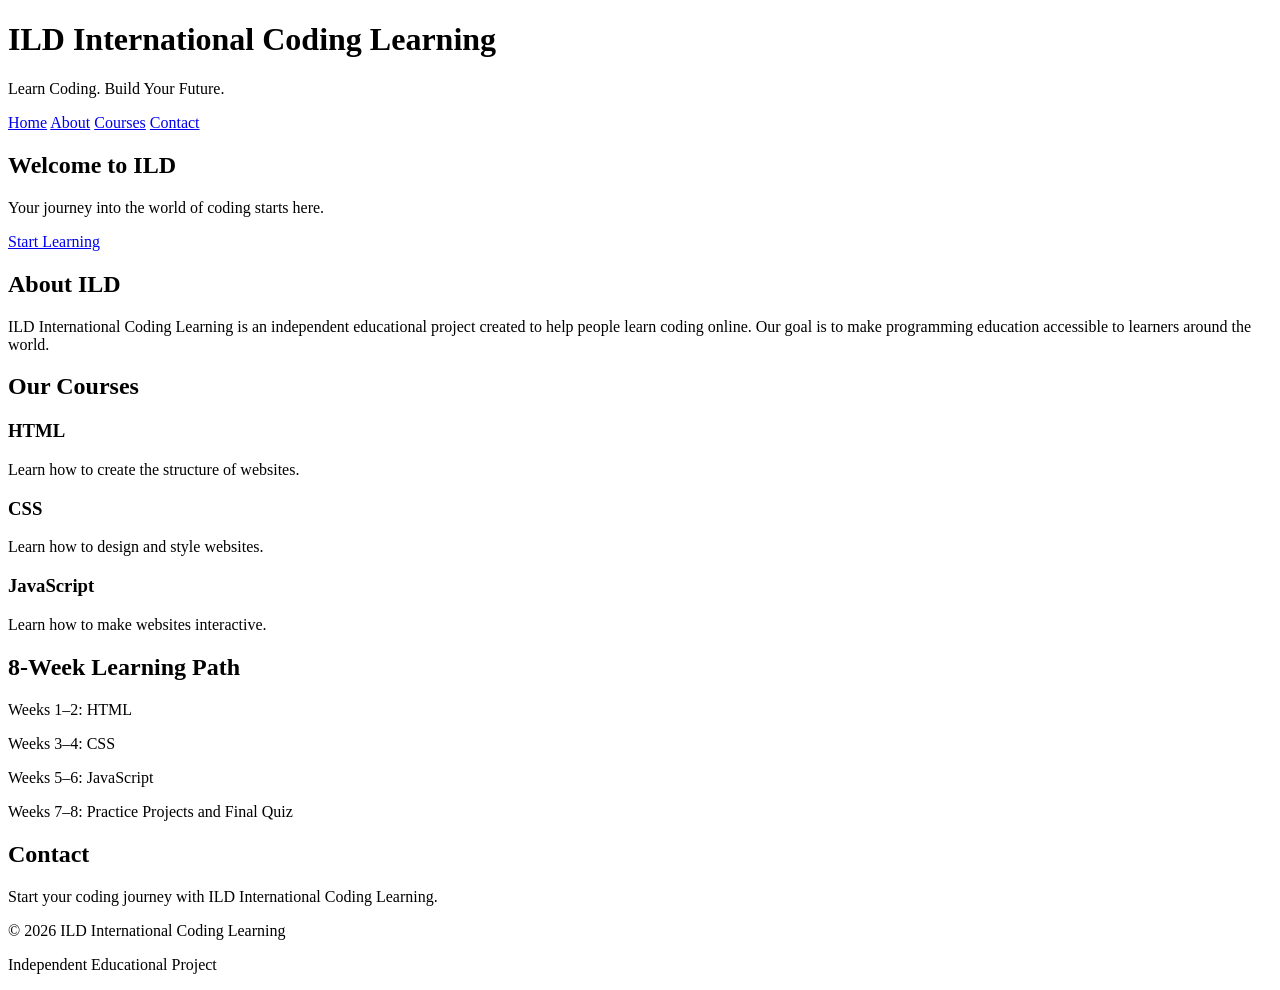
==== index.html @ 072fc57d "Add initial HTML structure for ILD website" ====
<!DOCTYPE html>
<html lang="en">
<head>
    <meta charset="UTF-8">
    <meta name="viewport" content="width=device-width, initial-scale=1.0">
    <title>ILD International Coding Learning</title>
    <link rel="stylesheet" href="style.css">
</head>
<body>

    <header>
        <h1>ILD International Coding Learning</h1>
        <p>Learn Coding. Build Your Future.</p>
        <nav>
            <a href="#home">Home</a>
            <a href="#about">About</a>
            <a href="#courses">Courses</a>
            <a href="#contact">Contact</a>
        </nav>
    </header>

    <section id="home" class="hero">
        <h2>Welcome to ILD</h2>
        <p>Your journey into the world of coding starts here.</p>
        <a href="#courses" class="btn">Start Learning</a>
    </section>

    <section id="about">
        <h2>About ILD</h2>
        <p>
            ILD International Coding Learning is an independent
            educational project created to help people learn coding
            online. Our goal is to make programming education
            accessible to learners around the world.
        </p>
    </section>

    <section id="courses">
        <h2>Our Courses</h2>

        <div class="course">
            <h3>HTML</h3>
            <p>Learn how to create the structure of websites.</p>
        </div>

        <div class="course">
            <h3>CSS</h3>
            <p>Learn how to design and style websites.</p>
        </div>

        <div class="course">
            <h3>JavaScript</h3>
            <p>Learn how to make websites interactive.</p>
        </div>

        <h2>8-Week Learning Path</h2>
        <p>Weeks 1–2: HTML</p>
        <p>Weeks 3–4: CSS</p>
        <p>Weeks 5–6: JavaScript</p>
        <p>Weeks 7–8: Practice Projects and Final Quiz</p>
    </section>

    <section id="contact">
        <h2>Contact</h2>
        <p>Start your coding journey with ILD International Coding Learning.</p>
    </section>

    <footer>
        <p>© 2026 ILD International Coding Learning</p>
        <p>Independent Educational Project</p>
    </footer>

    <script src="script.js"></script>
</body>
</html>
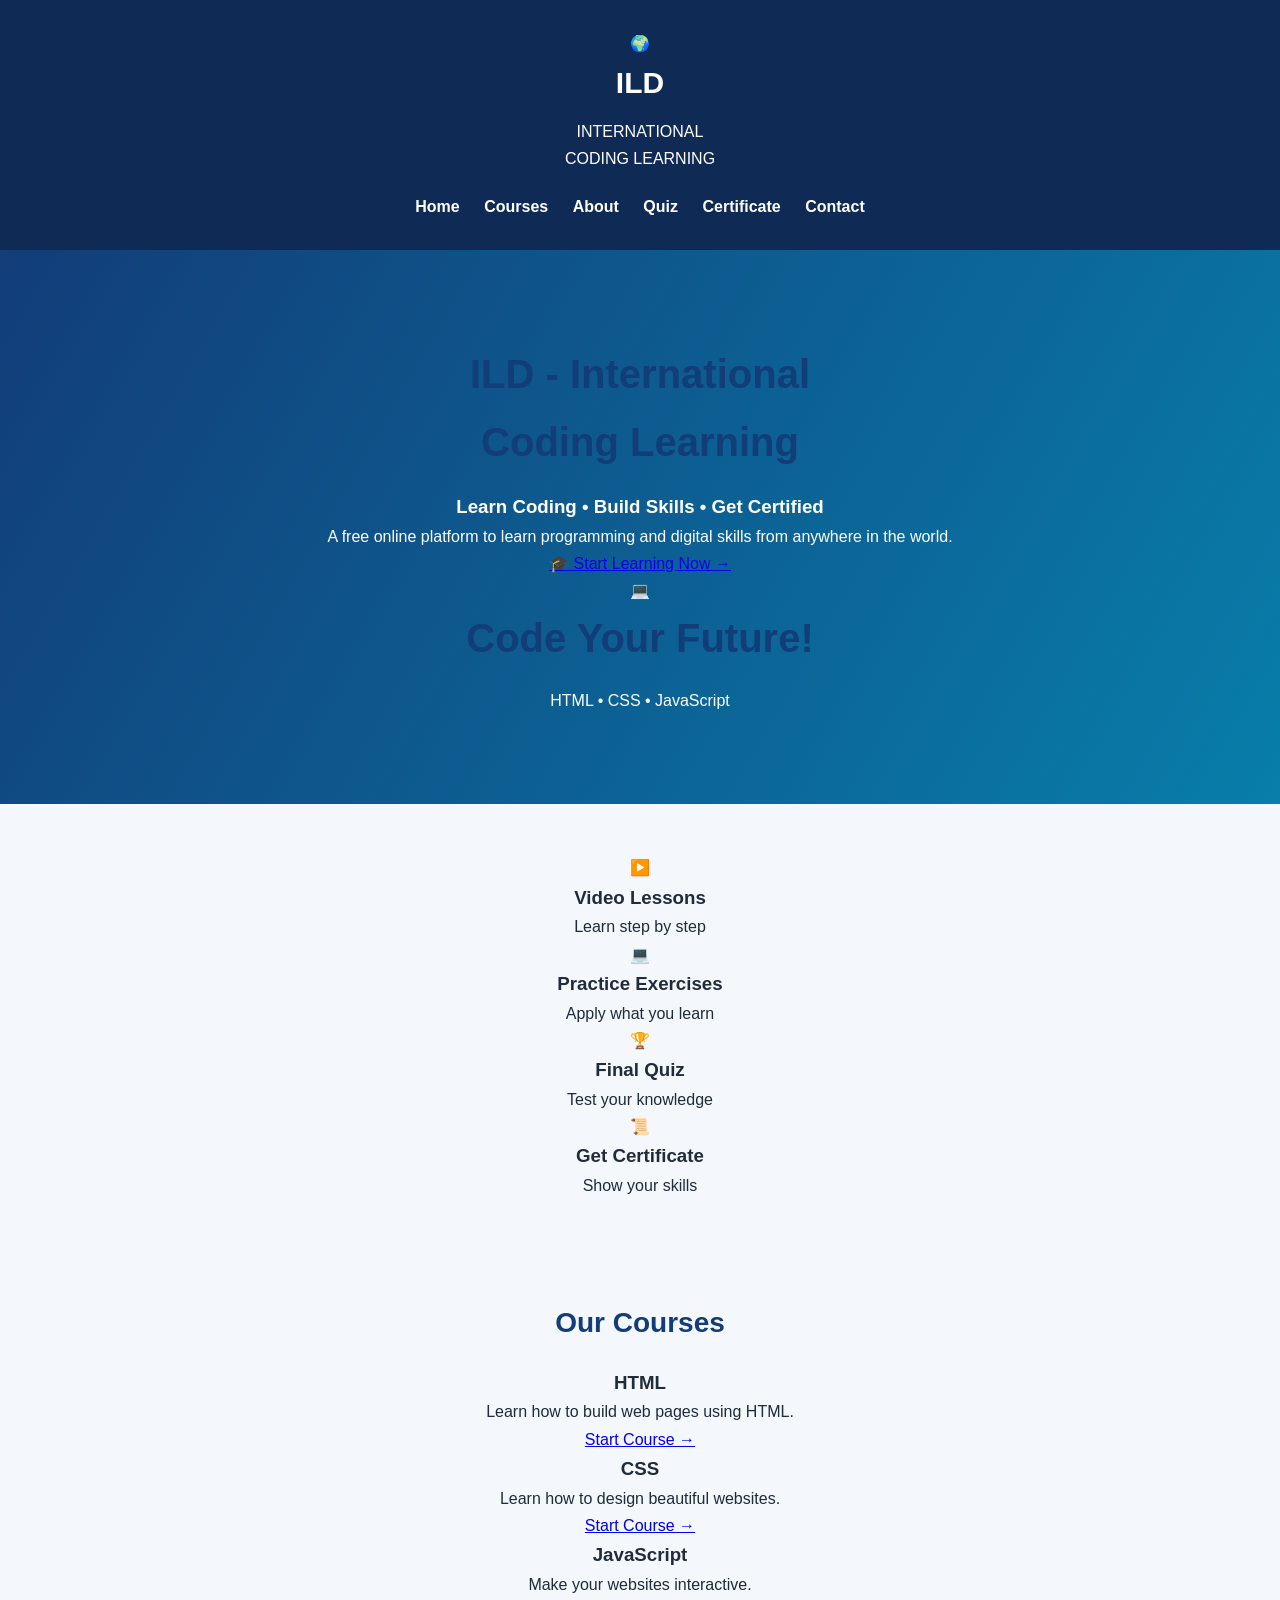
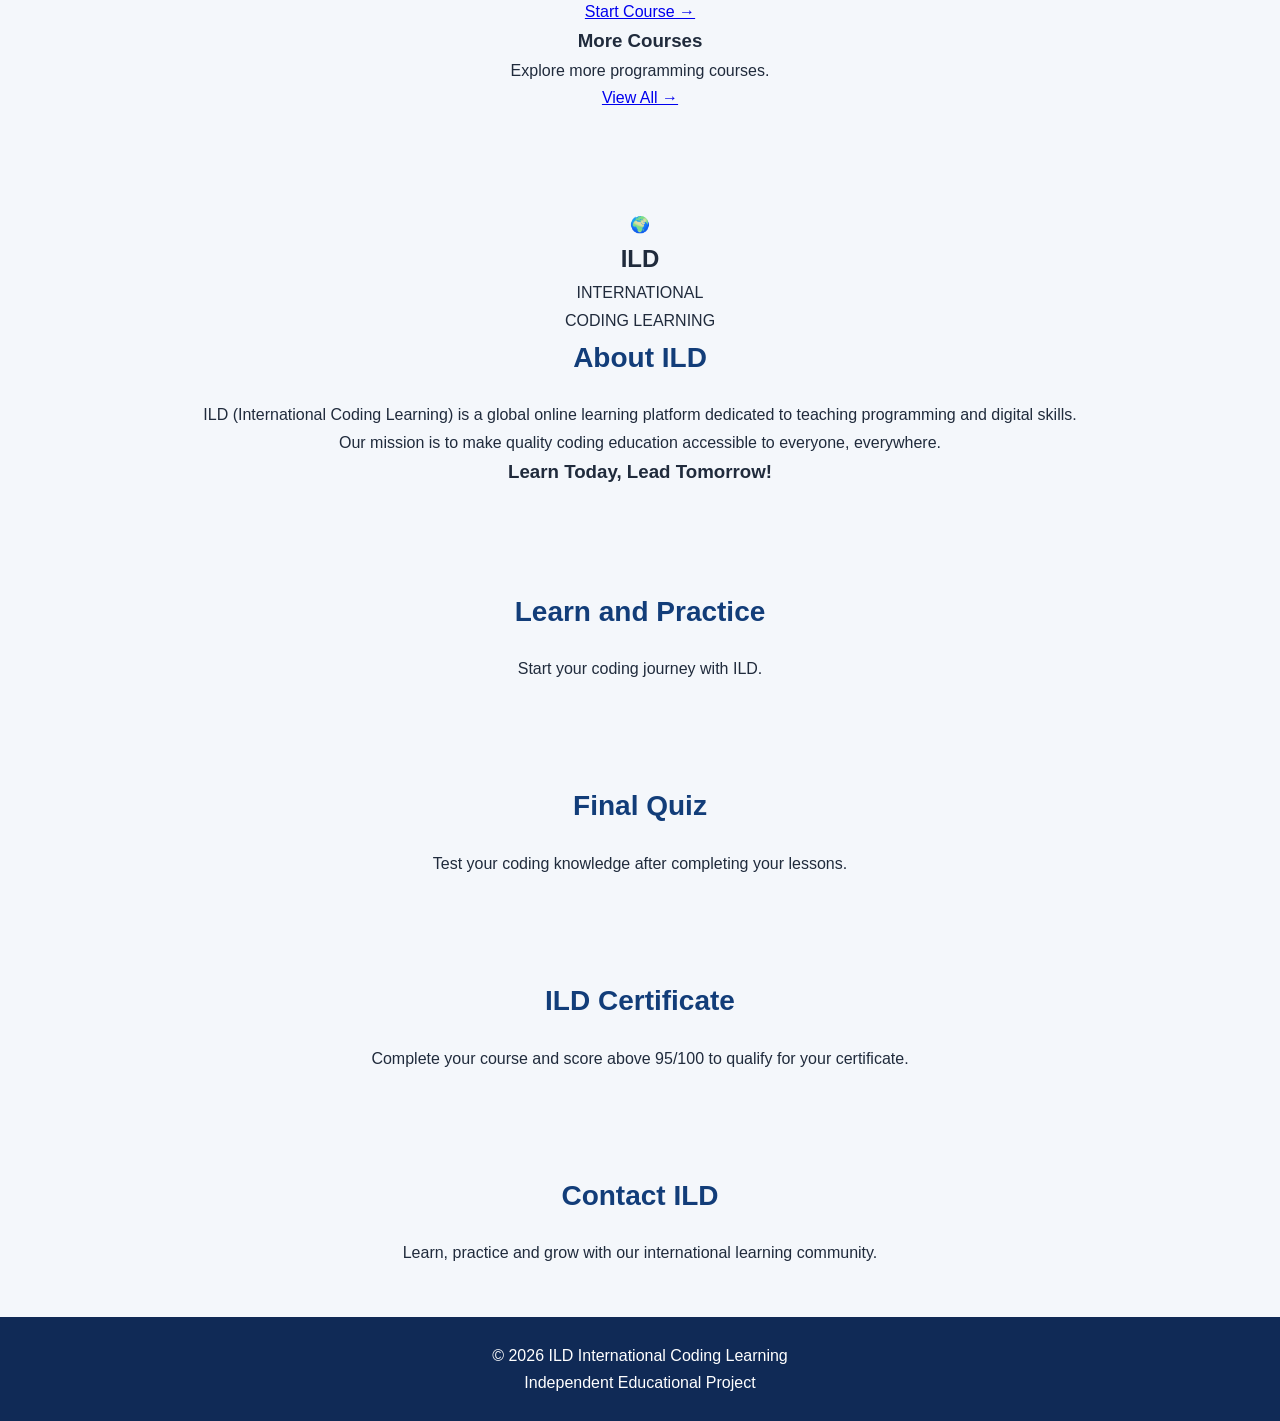
==== commit 37d9a59a: "Update index.html" ====
--- a/index.html
+++ b/index.html
@@ -4,73 +4,133 @@
 <head>
     <meta charset="UTF-8">
     <meta name="viewport" content="width=device-width, initial-scale=1.0">
-    <title>ILD International Coding Learning</title>
+    <title>ILD - International Coding Learning</title>
     <link rel="stylesheet" href="style.css">
 </head>
 <body>
 
-    <header>
-        <h1>ILD International Coding Learning</h1>
-        <p>Learn Coding. Build Your Future.</p>
-        <nav>
-            <a href="#home">Home</a>
-            <a href="#about">About</a>
-            <a href="#courses">Courses</a>
-            <a href="#contact">Contact</a>
-        </nav>
-    </header>
+<header class="header">
+    <div class="logo">
+        <div class="logo-icon">🌍</div>
+        <div>
+            <h1>ILD</h1>
+            <p>INTERNATIONAL<br>CODING LEARNING</p>
+        </div>
+    </div>
 
-    <section id="home" class="hero">
-        <h2>Welcome to ILD</h2>
-        <p>Your journey into the world of coding starts here.</p>
-        <a href="#courses" class="btn">Start Learning</a>
-    </section>
+    <nav>
+        <a href="#home">Home</a>
+        <a href="#courses">Courses</a>
+        <a href="#about">About</a>
+        <a href="#quiz">Quiz</a>
+        <a href="#certificate">Certificate</a>
+        <a href="#contact">Contact</a>
+    </nav>
+</header>
 
-    <section id="about">
+<section class="hero" id="home">
+    <div class="hero-content">
+        <h2><span>ILD</span> - International<br>Coding Learning</h2>
+        <h3>Learn Coding • Build Skills • Get Certified</h3>
+        <p>
+            A free online platform to learn programming
+            and digital skills from anywhere in the world.
+        </p>
+        <a href="#courses" class="main-btn">🎓 Start Learning Now →</a>
+    </div>
+
+    <div class="hero-image">
+        <div class="computer">💻</div>
+        <h2>Code Your Future!</h2>
+        <p>HTML • CSS • JavaScript</p>
+    </div>
+</section>
+
+<section class="features">
+    <div>▶️ <h3>Video Lessons</h3><p>Learn step by step</p></div>
+    <div>💻 <h3>Practice Exercises</h3><p>Apply what you learn</p></div>
+    <div>🏆 <h3>Final Quiz</h3><p>Test your knowledge</p></div>
+    <div>📜 <h3>Get Certificate</h3><p>Show your skills</p></div>
+</section>
+
+<section class="courses" id="courses">
+    <h2>Our Courses</h2>
+
+    <div class="course-container">
+        <div class="course-card">
+            <h3>HTML</h3>
+            <p>Learn how to build web pages using HTML.</p>
+            <a href="#lessons">Start Course →</a>
+        </div>
+
+        <div class="course-card">
+            <h3>CSS</h3>
+            <p>Learn how to design beautiful websites.</p>
+            <a href="#lessons">Start Course →</a>
+        </div>
+
+        <div class="course-card">
+            <h3>JavaScript</h3>
+            <p>Make your websites interactive.</p>
+            <a href="#lessons">Start Course →</a>
+        </div>
+
+        <div class="course-card">
+            <h3>More Courses</h3>
+            <p>Explore more programming courses.</p>
+            <a href="#lessons">View All →</a>
+        </div>
+    </div>
+</section>
+
+<section class="about" id="about">
+    <div class="about-logo">
+        🌍
+        <h1>ILD</h1>
+        <p>INTERNATIONAL<br>CODING LEARNING</p>
+    </div>
+
+    <div class="about-content">
         <h2>About ILD</h2>
         <p>
-            ILD International Coding Learning is an independent
-            educational project created to help people learn coding
-            online. Our goal is to make programming education
-            accessible to learners around the world.
+            ILD (International Coding Learning) is a global
+            online learning platform dedicated to teaching
+            programming and digital skills.
         </p>
-    </section>
+        <p>
+            Our mission is to make quality coding education
+            accessible to everyone, everywhere.
+        </p>
+        <h3>Learn Today, Lead Tomorrow!</h3>
+    </div>
+</section>
 
-    <section id="courses">
-        <h2>Our Courses</h2>
+<section id="lessons" class="extra-section">
+    <h2>Learn and Practice</h2>
+    <p>Start your coding journey with ILD.</p>
+</section>
 
-        <div class="course">
-            <h3>HTML</h3>
-            <p>Learn how to create the structure of websites.</p>
-        </div>
+<section id="quiz" class="extra-section">
+    <h2>Final Quiz</h2>
+    <p>Test your coding knowledge after completing your lessons.</p>
+</section>
 
-        <div class="course">
-            <h3>CSS</h3>
-            <p>Learn how to design and style websites.</p>
-        </div>
+<section id="certificate" class="extra-section">
+    <h2>ILD Certificate</h2>
+    <p>Complete your course and score above 95/100 to qualify for your certificate.</p>
+</section>
 
-        <div class="course">
-            <h3>JavaScript</h3>
-            <p>Learn how to make websites interactive.</p>
-        </div>
+<section id="contact" class="extra-section">
+    <h2>Contact ILD</h2>
+    <p>Learn, practice and grow with our international learning community.</p>
+</section>
 
-        <h2>8-Week Learning Path</h2>
-        <p>Weeks 1–2: HTML</p>
-        <p>Weeks 3–4: CSS</p>
-        <p>Weeks 5–6: JavaScript</p>
-        <p>Weeks 7–8: Practice Projects and Final Quiz</p>
-    </section>
+<footer>
+    <h2>ILD - International Coding Learning</h2>
+    <p>Learn Today, Lead Tomorrow!</p>
+    <p>© 2026 ILD. All Rights Reserved.</p>
+</footer>
 
-    <section id="contact">
-        <h2>Contact</h2>
-        <p>Start your coding journey with ILD International Coding Learning.</p>
-    </section>
-
-    <footer>
-        <p>© 2026 ILD International Coding Learning</p>
-        <p>Independent Educational Project</p>
-    </footer>
-
-    <script src="script.js"></script>
+<script src="script.js"></script>
 </body>
 </html>
--- a/style.css
+++ b/style.css
@@ -0,0 +1,114 @@
+
+* {
+    margin: 0;
+    padding: 0;
+    box-sizing: border-box;
+}
+
+html {
+    scroll-behavior: smooth;
+}
+
+body {
+    font-family: Arial, sans-serif;
+    background: #f4f7fb;
+    color: #202b3c;
+    line-height: 1.7;
+}
+
+header {
+    background: #102a56;
+    color: white;
+    text-align: center;
+    padding: 30px 15px;
+}
+
+header h1 {
+    font-size: 30px;
+    margin-bottom: 10px;
+}
+
+nav {
+    margin-top: 20px;
+}
+
+nav a {
+    color: white;
+    text-decoration: none;
+    margin: 10px;
+    font-weight: bold;
+}
+
+nav a:hover {
+    color: #48d6c5;
+}
+
+.hero {
+    background: linear-gradient(120deg, #123d79, #087eaa);
+    color: white;
+    text-align: center;
+    padding: 90px 20px;
+}
+
+.hero h2 {
+    font-size: 40px;
+    margin-bottom: 15px;
+}
+
+.btn {
+    display: inline-block;
+    background: #48d6c5;
+    color: #102a56;
+    padding: 12px 25px;
+    margin-top: 25px;
+    border-radius: 8px;
+    text-decoration: none;
+    font-weight: bold;
+}
+
+section {
+    padding: 50px 8%;
+    text-align: center;
+}
+
+section h2 {
+    color: #123d79;
+    margin-bottom: 20px;
+    font-size: 28px;
+}
+
+.course {
+    background: white;
+    padding: 25px;
+    margin: 18px auto;
+    max-width: 650px;
+    border-radius: 12px;
+    box-shadow: 0 3px 12px #00000012;
+}
+
+.course h3 {
+    color: #087eaa;
+    margin-bottom: 10px;
+}
+
+footer {
+    background: #102a56;
+    color: white;
+    text-align: center;
+    padding: 25px;
+}
+
+@media (max-width: 600px) {
+    header h1 {
+        font-size: 23px;
+    }
+
+    nav a {
+        display: inline-block;
+        margin: 5px;
+    }
+
+    .hero h2 {
+        font-size: 30px;
+    }
+}
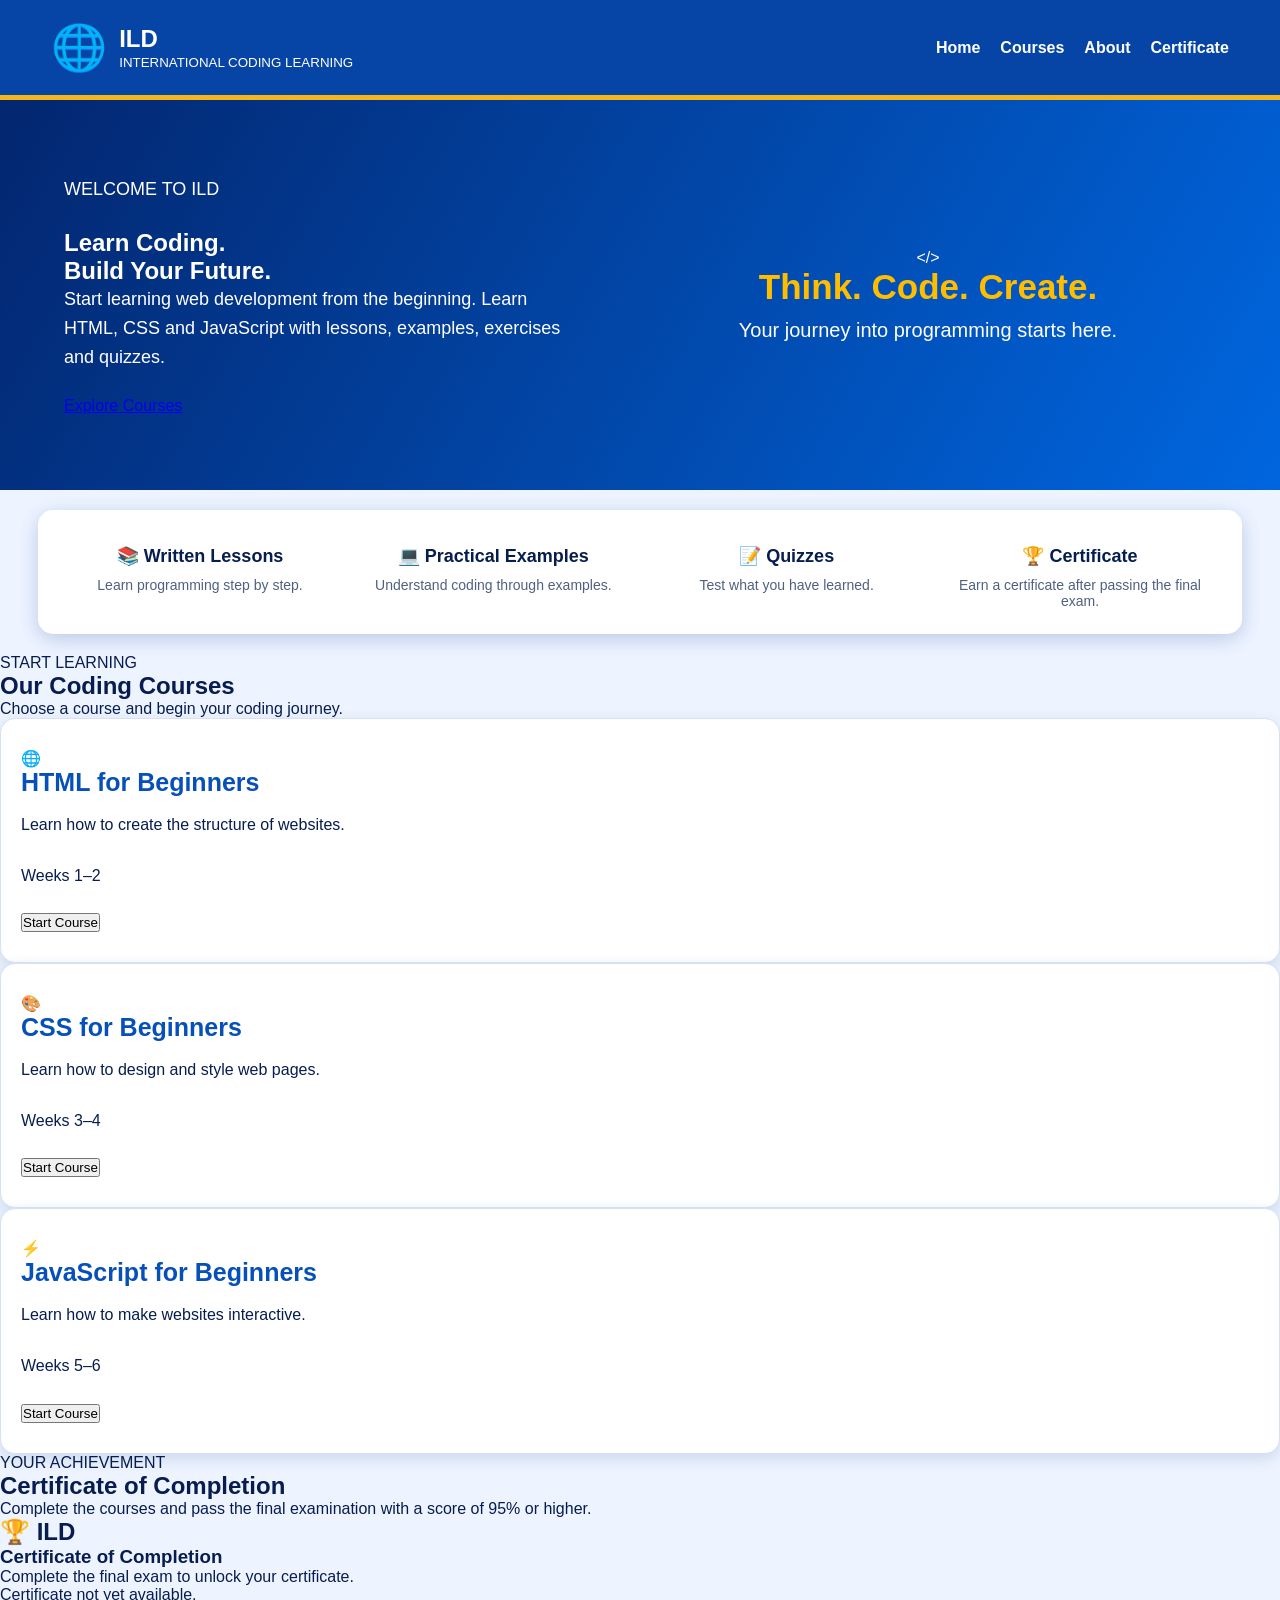
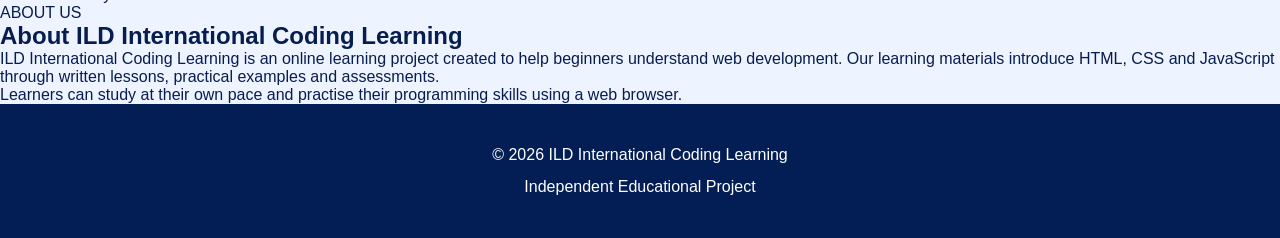
==== commit 00f2c6db: "Enhance index.html with new meta tags and content Added a description meta tag and improved the stru" ====
--- a/index.html
+++ b/index.html
@@ -2,135 +2,235 @@
 <!DOCTYPE html>
 <html lang="en">
 <head>
-    <meta charset="UTF-8">
-    <meta name="viewport" content="width=device-width, initial-scale=1.0">
-    <title>ILD - International Coding Learning</title>
-    <link rel="stylesheet" href="style.css">
+  <meta charset="UTF-8">
+  <meta name="viewport" content="width=device-width, initial-scale=1.0">
+  <meta name="description" content="Learn HTML, CSS and JavaScript step by step with ILD International Coding Learning.">
+  <title>ILD - International Coding Learning</title>
+  <link rel="stylesheet" href="style.css">
 </head>
 <body>
 
-<header class="header">
+  <header class="header">
     <div class="logo">
-        <div class="logo-icon">🌍</div>
-        <div>
-            <h1>ILD</h1>
-            <p>INTERNATIONAL<br>CODING LEARNING</p>
+      <span class="logo-icon">🌐</span>
+      <div>
+        <h2>ILD</h2>
+        <small>INTERNATIONAL CODING LEARNING</small>
+      </div>
+    </div>
+
+    <nav class="navbar">
+      <a href="#home">Home</a>
+      <a href="#courses">Courses</a>
+      <a href="#about">About</a>
+      <a href="#certificate">Certificate</a>
+    </nav>
+  </header>
+
+  <main>
+    <!-- HOME SECTION -->
+    <section id="home" class="hero">
+      <div class="hero-content">
+        <p class="welcome">WELCOME TO ILD</p>
+        <h1>Learn Coding.<br><span>Build Your Future.</span></h1>
+        <p>
+          Start learning web development from the beginning.
+          Learn HTML, CSS and JavaScript with lessons, examples,
+          exercises and quizzes.
+        </p>
+        <a href="#courses" class="primary-btn">Explore Courses</a>
+      </div>
+      <div class="hero-image">
+        <div class="code-symbol">&lt;/&gt;</div>
+        <h2>Think. Code. Create.</h2>
+        <p>Your journey into programming starts here.</p>
+      </div>
+    </section>
+
+    <!-- FEATURES -->
+    <section class="features">
+      <div class="feature-card">
+        <h3>📚 Written Lessons</h3>
+        <p>Learn programming step by step.</p>
+      </div>
+      <div class="feature-card">
+        <h3>💻 Practical Examples</h3>
+        <p>Understand coding through examples.</p>
+      </div>
+      <div class="feature-card">
+        <h3>📝 Quizzes</h3>
+        <p>Test what you have learned.</p>
+      </div>
+      <div class="feature-card">
+        <h3>🏆 Certificate</h3>
+        <p>Earn a certificate after passing the final exam.</p>
+      </div>
+    </section>
+
+    <!-- COURSES SECTION -->
+    <section id="courses" class="section">
+      <div class="section-heading">
+        <p class="welcome">START LEARNING</p>
+        <h2>Our Coding Courses</h2>
+        <p>Choose a course and begin your coding journey.</p>
+      </div>
+
+      <div class="course-grid">
+        <article class="course-card">
+          <div class="course-icon">🌐</div>
+          <h3>HTML for Beginners</h3>
+          <p>Learn how to create the structure of websites.</p>
+          <p class="course-duration">Weeks 1–2</p>
+          <button class="primary-btn start-course" data-course="html">
+            Start Course
+          </button>
+        </article>
+
+        <article class="course-card">
+          <div class="course-icon">🎨</div>
+          <h3>CSS for Beginners</h3>
+          <p>Learn how to design and style web pages.</p>
+          <p class="course-duration">Weeks 3–4</p>
+          <button class="primary-btn start-course" data-course="css">
+            Start Course
+          </button>
+        </article>
+
+        <article class="course-card">
+          <div class="course-icon">⚡</div>
+          <h3>JavaScript for Beginners</h3>
+          <p>Learn how to make websites interactive.</p>
+          <p class="course-duration">Weeks 5–6</p>
+          <button class="primary-btn start-course" data-course="javascript">
+            Start Course
+          </button>
+        </article>
+      </div>
+    </section>
+
+    <!-- COURSE LEARNING AREA -->
+    <section id="learning" class="section learning-section" hidden>
+      <div class="section-heading">
+        <p class="welcome">YOUR CLASSROOM</p>
+        <h2 id="course-title">Course Lessons</h2>
+        <p>Read each lesson, study the examples and complete the exercises.</p>
+      </div>
+
+      <div class="learning-layout">
+        <aside class="lesson-sidebar">
+          <h3>Course Lessons</h3>
+          <div id="lesson-list"></div>
+          <button id="course-quiz-button" class="secondary-btn">
+            Take Course Quiz
+          </button>
+        </aside>
+
+        <div class="lesson-content">
+          <p id="lesson-number" class="welcome">LESSON 1</p>
+          <h2 id="lesson-title">Welcome to the Course</h2>
+          <div id="lesson-body">
+            Select a lesson to begin learning.
+          </div>
+
+          <div class="lesson-navigation">
+            <button id="previous-lesson" class="secondary-btn">
+              Previous
+            </button>
+            <button id="next-lesson" class="primary-btn">
+              Next Lesson
+            </button>
+          </div>
         </div>
-    </div>
-
-    <nav>
-        <a href="#home">Home</a>
-        <a href="#courses">Courses</a>
-        <a href="#about">About</a>
-        <a href="#quiz">Quiz</a>
-        <a href="#certificate">Certificate</a>
-        <a href="#contact">Contact</a>
-    </nav>
-</header>
-
-<section class="hero" id="home">
-    <div class="hero-content">
-        <h2><span>ILD</span> - International<br>Coding Learning</h2>
-        <h3>Learn Coding • Build Skills • Get Certified</h3>
+      </div>
+    </section>
+
+    <!-- QUIZ AREA -->
+    <section id="quiz" class="section quiz-section" hidden>
+      <div class="section-heading">
+        <p class="welcome">TEST YOUR KNOWLEDGE</p>
+        <h2 id="quiz-title">Course Quiz</h2>
+      </div>
+
+      <div class="quiz-box">
+        <p id="quiz-progress">Question 1</p>
+        <h3 id="quiz-question">Question will appear here.</h3>
+        <div id="quiz-options"></div>
+        <button id="submit-answer" class="primary-btn">
+          Submit Answer
+        </button>
+        <p id="quiz-feedback" aria-live="polite"></p>
+        <button id="next-question" class="secondary-btn" hidden>
+          Next Question
+        </button>
+        <div id="quiz-result"></div>
+      </div>
+    </section>
+
+    <!-- FINAL EXAM -->
+    <section id="final-exam" class="section" hidden>
+      <div class="section-heading">
+        <p class="welcome">FINAL ASSESSMENT</p>
+        <h2>ILD Final Examination</h2>
+        <p>Complete the final examination to qualify for your certificate.</p>
+      </div>
+
+      <div class="quiz-box">
+        <p id="exam-progress">Question 1 of 20</p>
+        <h3 id="exam-question">Your question will appear here.</h3>
+        <div id="exam-options"></div>
+        <button id="exam-next" class="primary-btn">Next Question</button>
+        <div id="exam-result"></div>
+      </div>
+    </section>
+
+    <!-- CERTIFICATE -->
+    <section id="certificate" class="section">
+      <div class="section-heading">
+        <p class="welcome">YOUR ACHIEVEMENT</p>
+        <h2>Certificate of Completion</h2>
         <p>
-            A free online platform to learn programming
-            and digital skills from anywhere in the world.
+          Complete the courses and pass the final examination
+          with a score of 95% or higher.
         </p>
-        <a href="#courses" class="main-btn">🎓 Start Learning Now →</a>
-    </div>
-
-    <div class="hero-image">
-        <div class="computer">💻</div>
-        <h2>Code Your Future!</h2>
-        <p>HTML • CSS • JavaScript</p>
-    </div>
-</section>
-
-<section class="features">
-    <div>▶️ <h3>Video Lessons</h3><p>Learn step by step</p></div>
-    <div>💻 <h3>Practice Exercises</h3><p>Apply what you learn</p></div>
-    <div>🏆 <h3>Final Quiz</h3><p>Test your knowledge</p></div>
-    <div>📜 <h3>Get Certificate</h3><p>Show your skills</p></div>
-</section>
-
-<section class="courses" id="courses">
-    <h2>Our Courses</h2>
-
-    <div class="course-container">
-        <div class="course-card">
-            <h3>HTML</h3>
-            <p>Learn how to build web pages using HTML.</p>
-            <a href="#lessons">Start Course →</a>
-        </div>
-
-        <div class="course-card">
-            <h3>CSS</h3>
-            <p>Learn how to design beautiful websites.</p>
-            <a href="#lessons">Start Course →</a>
-        </div>
-
-        <div class="course-card">
-            <h3>JavaScript</h3>
-            <p>Make your websites interactive.</p>
-            <a href="#lessons">Start Course →</a>
-        </div>
-
-        <div class="course-card">
-            <h3>More Courses</h3>
-            <p>Explore more programming courses.</p>
-            <a href="#lessons">View All →</a>
-        </div>
-    </div>
-</section>
-
-<section class="about" id="about">
-    <div class="about-logo">
-        🌍
-        <h1>ILD</h1>
-        <p>INTERNATIONAL<br>CODING LEARNING</p>
-    </div>
-
-    <div class="about-content">
-        <h2>About ILD</h2>
-        <p>
-            ILD (International Coding Learning) is a global
-            online learning platform dedicated to teaching
-            programming and digital skills.
-        </p>
-        <p>
-            Our mission is to make quality coding education
-            accessible to everyone, everywhere.
-        </p>
-        <h3>Learn Today, Lead Tomorrow!</h3>
-    </div>
-</section>
-
-<section id="lessons" class="extra-section">
-    <h2>Learn and Practice</h2>
-    <p>Start your coding journey with ILD.</p>
-</section>
-
-<section id="quiz" class="extra-section">
-    <h2>Final Quiz</h2>
-    <p>Test your coding knowledge after completing your lessons.</p>
-</section>
-
-<section id="certificate" class="extra-section">
-    <h2>ILD Certificate</h2>
-    <p>Complete your course and score above 95/100 to qualify for your certificate.</p>
-</section>
-
-<section id="contact" class="extra-section">
-    <h2>Contact ILD</h2>
-    <p>Learn, practice and grow with our international learning community.</p>
-</section>
-
-<footer>
-    <h2>ILD - International Coding Learning</h2>
-    <p>Learn Today, Lead Tomorrow!</p>
-    <p>© 2026 ILD. All Rights Reserved.</p>
-</footer>
-
-<script src="script.js"></script>
+      </div>
+
+      <div id="certificate-area" class="certificate-box">
+        <h2>🏆 ILD</h2>
+        <h3>Certificate of Completion</h3>
+        <p>Complete the final exam to unlock your certificate.</p>
+        <p id="certificate-status">Certificate not yet available.</p>
+        <div id="certificate-details"></div>
+        <button id="print-certificate" class="primary-btn" hidden>
+          Print Certificate
+        </button>
+      </div>
+    </section>
+
+    <!-- ABOUT -->
+    <section id="about" class="section about-section">
+      <div class="section-heading">
+        <p class="welcome">ABOUT US</p>
+        <h2>About ILD International Coding Learning</h2>
+      </div>
+      <p>
+        ILD International Coding Learning is an online learning project
+        created to help beginners understand web development.
+        Our learning materials introduce HTML, CSS and JavaScript
+        through written lessons, practical examples and assessments.
+      </p>
+      <p>
+        Learners can study at their own pace and practise their
+        programming skills using a web browser.
+      </p>
+    </section>
+  </main>
+
+  <footer class="footer">
+    <h3>ILD International Coding Learning</h3>
+    <p>Learn Today. Build Tomorrow.</p>
+    <p>© 2026 ILD International Coding Learning. All rights reserved.</p>
+  </footer>
+
+  <script src="script.js"></script>
 </body>
 </html>
--- a/style.css
+++ b/style.css
@@ -3,112 +3,344 @@
     margin: 0;
     padding: 0;
     box-sizing: border-box;
-}
-
-html {
+    font-family: Arial, sans-serif;
     scroll-behavior: smooth;
 }
 
 body {
-    font-family: Arial, sans-serif;
-    background: #f4f7fb;
-    color: #202b3c;
+    background: #eef4ff;
+    color: #071d50;
+}
+
+/* HEADER */
+.header {
+    background: #0645a5;
+    color: white;
+    min-height: 100px;
+    padding: 15px 4%;
+    display: flex;
+    align-items: center;
+    justify-content: space-between;
+    flex-wrap: wrap;
+    gap: 20px;
+    border-bottom: 5px solid #f5b51b;
+}
+
+.logo {
+    display: flex;
+    align-items: center;
+    gap: 12px;
+}
+
+.logo-icon {
+    font-size: 45px;
+}
+
+.logo h1 {
+    font-size: 42px;
+    color: #f5b51b;
+}
+
+.logo p {
+    font-size: 10px;
+    font-weight: bold;
+}
+
+nav {
+    display: flex;
+    flex-wrap: wrap;
+    gap: 20px;
+}
+
+nav a {
+    color: white;
+    text-decoration: none;
+    font-weight: bold;
+    transition: 0.3s;
+}
+
+nav a:hover {
+    color: #f5b51b;
+}
+
+/* HERO */
+.hero {
+    min-height: 390px;
+    background: linear-gradient(120deg, #03266f, #0066df);
+    color: white;
+    padding: 65px 5%;
+    display: flex;
+    align-items: center;
+    justify-content: space-between;
+    gap: 30px;
+    flex-wrap: wrap;
+}
+
+.hero-content {
+    flex: 1;
+    min-width: 280px;
+}
+
+.hero-content h2 {
+    font-size: clamp(35px, 5vw, 60px);
+    line-height: 1.1;
+    margin-bottom: 20px;
+}
+
+.hero-content h2 span {
+    color: #ffbd00;
+}
+
+.hero-content h3 {
+    color: #ffdf78;
+    margin-bottom: 18px;
+    font-size: 21px;
+}
+
+.hero-content p {
+    font-size: 18px;
+    line-height: 1.6;
+    max-width: 520px;
+    margin-bottom: 25px;
+}
+
+.main-btn {
+    display: inline-block;
+    background: #ffbd00;
+    color: #061c4d;
+    padding: 16px 25px;
+    border-radius: 35px;
+    text-decoration: none;
+    font-weight: bold;
+    font-size: 17px;
+    transition: 0.3s;
+}
+
+.main-btn:hover {
+    background: white;
+    transform: translateY(-3px);
+}
+
+.hero-image {
+    flex: 1;
+    min-width: 260px;
+    text-align: center;
+    padding: 35px 15px;
+}
+
+.computer {
+    font-size: 130px;
+}
+
+.hero-image h2 {
+    font-size: 35px;
+    color: #ffbd00;
+}
+
+.hero-image p {
+    font-size: 20px;
+    margin-top: 12px;
+}
+
+/* FEATURES */
+.features {
+    display: grid;
+    grid-template-columns: repeat(4, 1fr);
+    background: white;
+    margin: 20px 3%;
+    padding: 25px;
+    border-radius: 15px;
+    gap: 20px;
+    box-shadow: 0 5px 20px #b8c9e8;
+}
+
+.features div {
+    text-align: center;
+    font-size: 35px;
+}
+
+.features h3 {
+    font-size: 18px;
+    margin: 10px 0;
+}
+
+.features p {
+    font-size: 14px;
+    color: #506080;
+}
+
+/* COURSES */
+.courses {
+    padding: 45px 4%;
+    text-align: center;
+}
+
+.courses > h2 {
+    font-size: 35px;
+    margin-bottom: 30px;
+    color: #063b94;
+}
+
+.course-container {
+    display: grid;
+    grid-template-columns: repeat(4, 1fr);
+    gap: 20px;
+}
+
+.course-card {
+    background: white;
+    padding: 30px 20px;
+    border-radius: 15px;
+    border: 1px solid #d6e1f4;
+    box-shadow: 0 5px 15px #ccd8ec;
+    transition: 0.3s;
+}
+
+.course-card:hover {
+    transform: translateY(-7px);
+    box-shadow: 0 10px 25px #aebfdd;
+}
+
+.course-card h3 {
+    font-size: 25px;
+    color: #0750b9;
+    margin-bottom: 15px;
+}
+
+.course-card p {
+    line-height: 1.6;
+    margin-bottom: 25px;
+}
+
+.course-card a {
+    display: inline-block;
+    background: #0750c5;
+    color: white;
+    padding: 12px 22px;
+    text-decoration: none;
+    border-radius: 25px;
+    font-weight: bold;
+}
+
+/* ABOUT */
+.about {
+    margin: 25px 3%;
+    padding: 35px;
+    background: linear-gradient(120deg, #d9eaff, white);
+    border-radius: 18px;
+    display: flex;
+    align-items: center;
+    gap: 35px;
+    flex-wrap: wrap;
+    box-shadow: 0 5px 20px #c3d2e9;
+}
+
+.about-logo {
+    flex: 1;
+    min-width: 200px;
+    text-align: center;
+    font-size: 65px;
+}
+
+.about-logo h1 {
+    font-size: 75px;
+    color: #063b94;
+}
+
+.about-logo p {
+    font-size: 15px;
+    font-weight: bold;
+}
+
+.about-content {
+    flex: 2;
+    min-width: 250px;
+}
+
+.about-content h2 {
+    font-size: 35px;
+    margin-bottom: 15px;
+    color: #063b94;
+}
+
+.about-content p {
+    line-height: 1.8;
+    font-size: 17px;
+    margin-bottom: 12px;
+}
+
+.about-content h3 {
+    color: #0750b9;
+    font-size: 23px;
+    margin-top: 15px;
+}
+
+/* OTHER SECTIONS */
+.extra-section {
+    text-align: center;
+    padding: 45px 20px;
+    margin: 20px 3%;
+    background: white;
+    border-radius: 15px;
+}
+
+.extra-section h2 {
+    color: #0645a5;
+    font-size: 30px;
+    margin-bottom: 15px;
+}
+
+.extra-section p {
     line-height: 1.7;
 }
 
-header {
-    background: #102a56;
-    color: white;
-    text-align: center;
-    padding: 30px 15px;
-}
-
-header h1 {
-    font-size: 30px;
-    margin-bottom: 10px;
-}
-
-nav {
-    margin-top: 20px;
-}
-
-nav a {
-    color: white;
-    text-decoration: none;
-    margin: 10px;
-    font-weight: bold;
-}
-
-nav a:hover {
-    color: #48d6c5;
-}
-
-.hero {
-    background: linear-gradient(120deg, #123d79, #087eaa);
-    color: white;
-    text-align: center;
-    padding: 90px 20px;
-}
-
-.hero h2 {
-    font-size: 40px;
-    margin-bottom: 15px;
-}
-
-.btn {
-    display: inline-block;
-    background: #48d6c5;
-    color: #102a56;
-    padding: 12px 25px;
-    margin-top: 25px;
-    border-radius: 8px;
-    text-decoration: none;
-    font-weight: bold;
-}
-
-section {
-    padding: 50px 8%;
-    text-align: center;
-}
-
-section h2 {
-    color: #123d79;
-    margin-bottom: 20px;
-    font-size: 28px;
-}
-
-.course {
-    background: white;
-    padding: 25px;
-    margin: 18px auto;
-    max-width: 650px;
-    border-radius: 12px;
-    box-shadow: 0 3px 12px #00000012;
-}
-
-.course h3 {
-    color: #087eaa;
-    margin-bottom: 10px;
-}
-
+/* FOOTER */
 footer {
-    background: #102a56;
-    color: white;
-    text-align: center;
-    padding: 25px;
-}
-
-@media (max-width: 600px) {
-    header h1 {
-        font-size: 23px;
-    }
-
-    nav a {
-        display: inline-block;
-        margin: 5px;
-    }
-
-    .hero h2 {
-        font-size: 30px;
-    }
-}
+    background: #031d55;
+    color: white;
+    text-align: center;
+    padding: 35px 15px;
+    line-height: 2;
+}
+
+footer h2 {
+    color: #ffbd00;
+}
+
+/* MOBILE RESPONSIVE */
+@media (max-width: 800px) {
+    .header {
+        justify-content: center;
+        text-align: center;
+    }
+
+    nav {
+        justify-content: center;
+    }
+
+    .features,
+    .course-container {
+        grid-template-columns: repeat(2, 1fr);
+    }
+
+    .hero {
+        text-align: center;
+        justify-content: center;
+    }
+}
+
+@media (max-width: 500px) {
+    .features,
+    .course-container {
+        grid-template-columns: 1fr;
+    }
+
+    .hero-content h2 {
+        font-size: 36px;
+    }
+
+    .about {
+        text-align: center;
+        padding: 25px 15px;
+    }
+}
